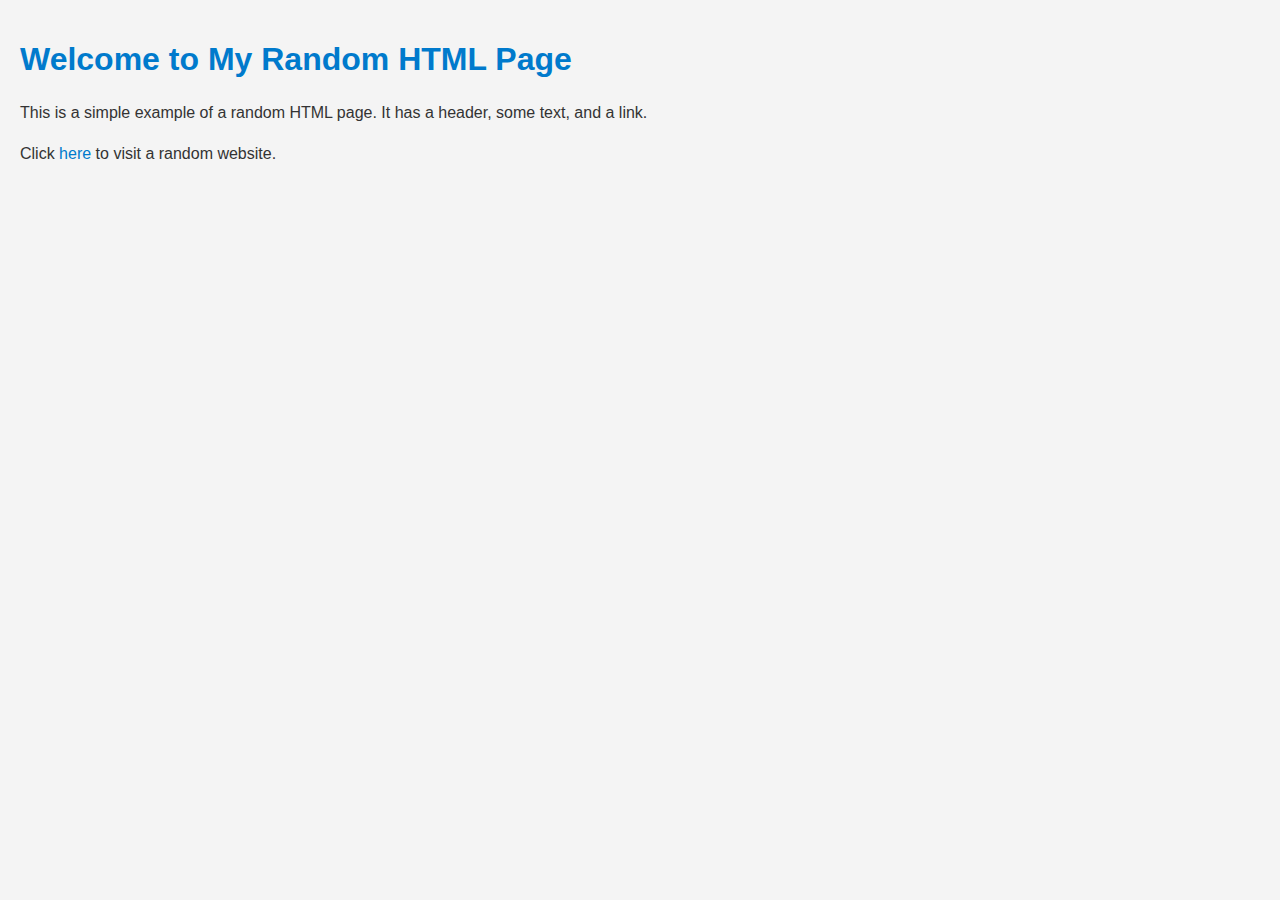
==== index.html @ 5b2fb4c6 "update" ====
<!DOCTYPE html>
<html lang="en">
<head>
    <meta charset="UTF-8">
    <meta name="viewport" content="width=device-width, initial-scale=1.0">
    <title>Random HTML Page</title>
    <style>
        body {
            font-family: Arial, sans-serif;
            background-color: #f4f4f4;
            color: #333;
            margin: 0;
            padding: 20px;
        }
        h1 {
            color: #007acc;
        }
        p {
            line-height: 1.6;
        }
        a {
            color: #007acc;
            text-decoration: none;
        }
        a:hover {
            text-decoration: underline;
        }
    </style>
</head>
<body>
    <h1>Welcome to My Random HTML Page</h1>
    <p>This is a simple example of a random HTML page. It has a header, some text, and a link.</p>
    <p>Click <a href="https://example.com">here</a> to visit a random website.</p>
</body>
</html>
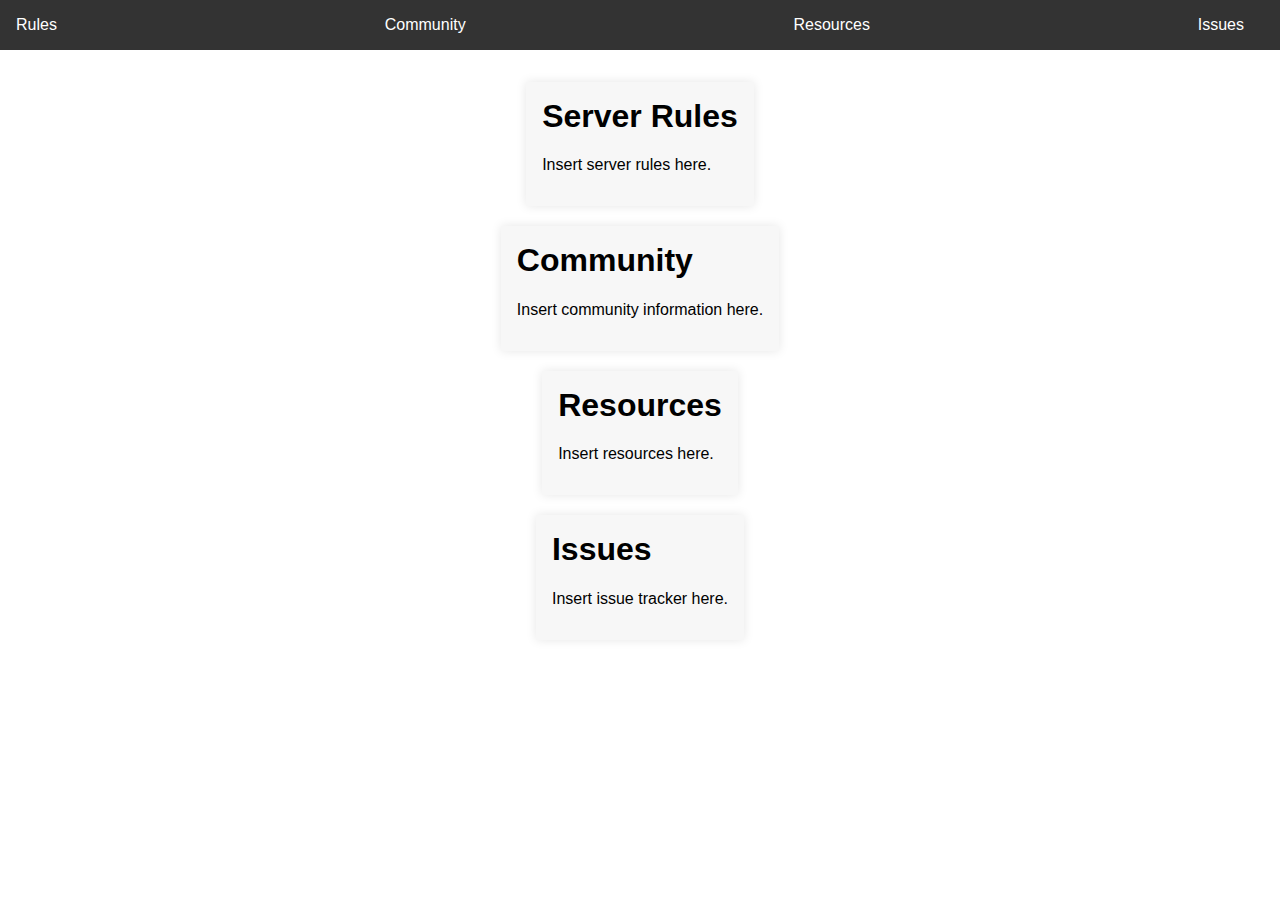
==== commit 70e214d9: "update" ====
--- a/index.html
+++ b/index.html
@@ -3,33 +3,38 @@
 <head>
     <meta charset="UTF-8">
     <meta name="viewport" content="width=device-width, initial-scale=1.0">
-    <title>Random HTML Page</title>
-    <style>
-        body {
-            font-family: Arial, sans-serif;
-            background-color: #f4f4f4;
-            color: #333;
-            margin: 0;
-            padding: 20px;
-        }
-        h1 {
-            color: #007acc;
-        }
-        p {
-            line-height: 1.6;
-        }
-        a {
-            color: #007acc;
-            text-decoration: none;
-        }
-        a:hover {
-            text-decoration: underline;
-        }
-    </style>
+    <title>Discord Server Template</title>
+    <link rel="stylesheet" href="styles.css">
 </head>
 <body>
-    <h1>Welcome to My Random HTML Page</h1>
-    <p>This is a simple example of a random HTML page. It has a header, some text, and a link.</p>
-    <p>Click <a href="https://example.com">here</a> to visit a random website.</p>
+    <header>
+        <nav>
+            <ul>
+                <li><a href="#rules">Rules</a></li>
+                <li><a href="#community">Community</a></li>
+                <li><a href="#resources">Resources</a></li>
+                <li><a href="#issues">Issues</a></li>
+            </ul>
+        </nav>
+    </header>
+    <main>
+        <section id="rules">
+            <h1>Server Rules</h1>
+            <p>Insert server rules here.</p>
+        </section>
+        <section id="community">
+            <h1>Community</h1>
+            <p>Insert community information here.</p>
+        </section>
+        <section id="resources">
+            <h1>Resources</h1>
+            <p>Insert resources here.</p>
+        </section>
+        <section id="issues">
+            <h1>Issues</h1>
+            <p>Insert issue tracker here.</p>
+        </section>
+    </main>
+    <script src="script.js"></script>
 </body>
 </html>--- a/styles.css
+++ b/styles.css
@@ -0,0 +1,47 @@
+body {
+    font-family: Arial, sans-serif;
+    margin: 0;
+    padding: 0;
+}
+
+header {
+    background-color: #333;
+    color: #fff;
+    padding: 1em;
+    text-align: center;
+}
+
+nav ul {
+    list-style: none;
+    margin: 0;
+    padding: 0;
+    display: flex;
+    justify-content: space-between;
+}
+
+nav li {
+    margin-right: 20px;
+}
+
+nav a {
+    color: #fff;
+    text-decoration: none;
+}
+
+main {
+    display: flex;
+    flex-direction: column;
+    align-items: center;
+    padding: 2em;
+}
+
+section {
+    background-color: #f7f7f7;
+    padding: 1em;
+    margin-bottom: 20px;
+    box-shadow: 0 0 10px rgba(0, 0, 0, 0.1);
+}
+
+h1 {
+    margin-top: 0;
+}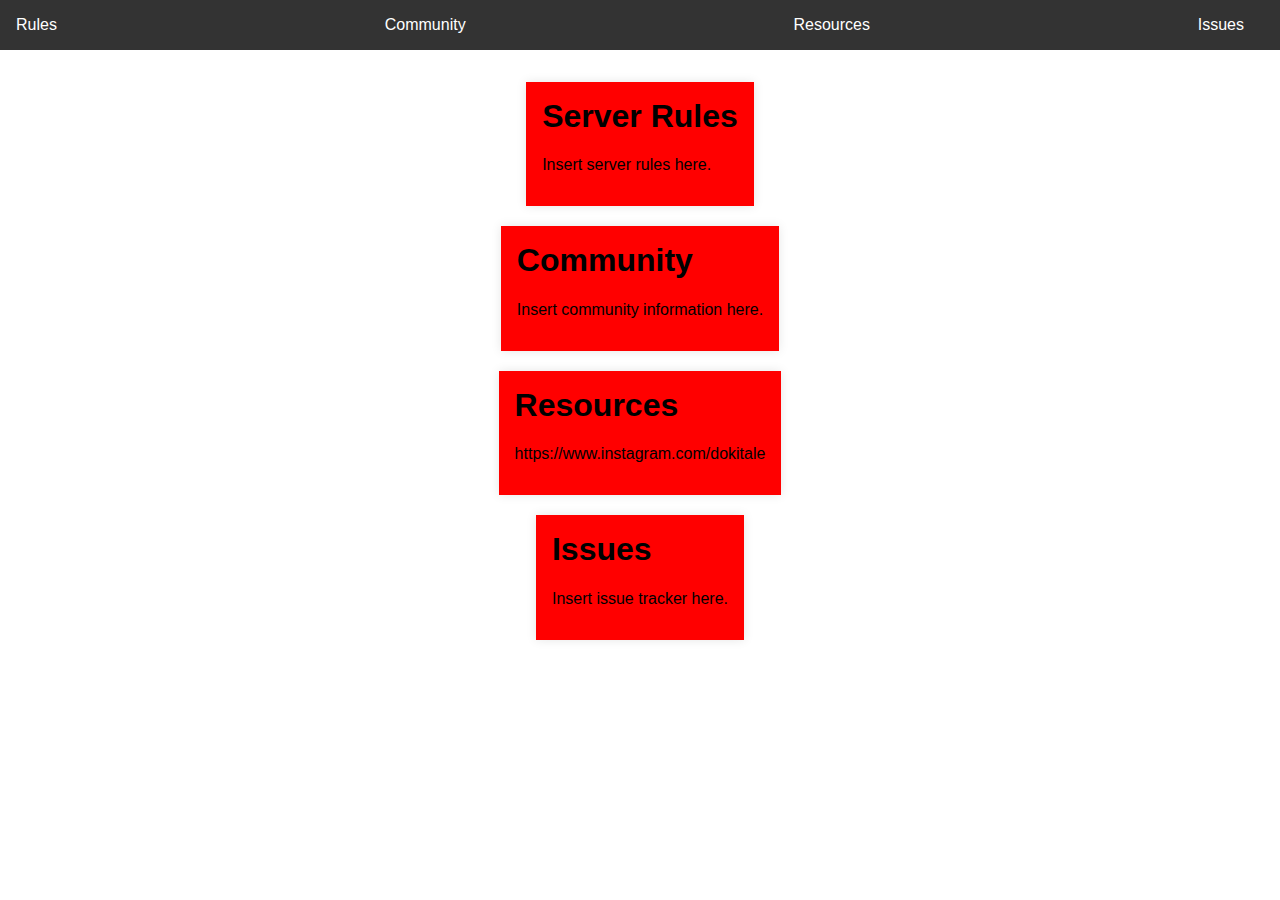
==== commit 44db2f7e: "update" ====
--- a/index.html
+++ b/index.html
@@ -28,7 +28,7 @@
         </section>
         <section id="resources">
             <h1>Resources</h1>
-            <p>Insert resources here.</p>
+            <p>https://www.instagram.com/dokitale</p>
         </section>
         <section id="issues">
             <h1>Issues</h1>
--- a/styles.css
+++ b/styles.css
@@ -36,7 +36,7 @@
 }
 
 section {
-    background-color: #f7f7f7;
+    background-color: #ff0000;
     padding: 1em;
     margin-bottom: 20px;
     box-shadow: 0 0 10px rgba(0, 0, 0, 0.1);
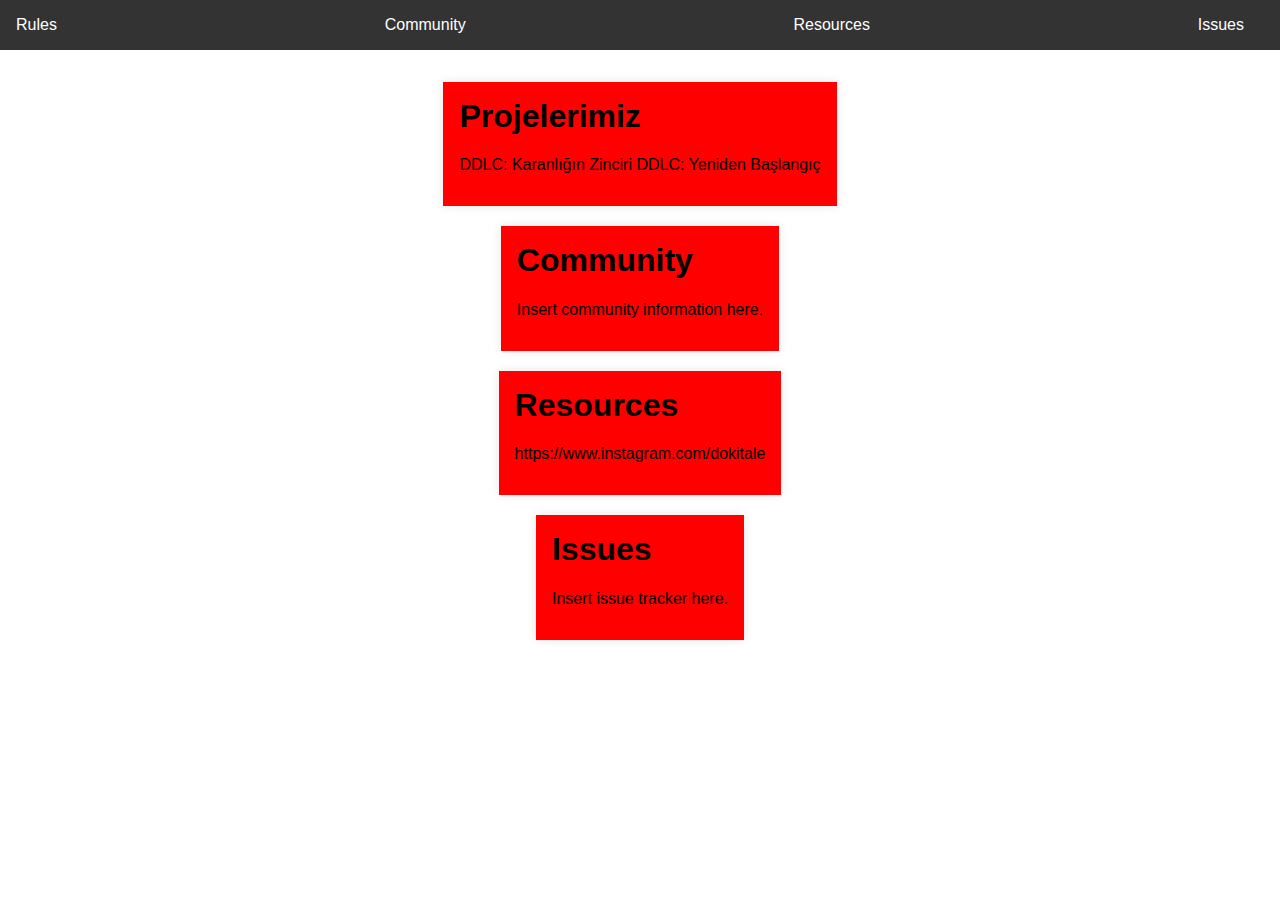
==== commit 1cb753b9: "Update index.html" ====
--- a/index.html
+++ b/index.html
@@ -3,7 +3,7 @@
 <head>
     <meta charset="UTF-8">
     <meta name="viewport" content="width=device-width, initial-scale=1.0">
-    <title>Discord Server Template</title>
+    <title>DokiTaleTR Discord Sunucusu</title>
     <link rel="stylesheet" href="styles.css">
 </head>
 <body>
@@ -19,8 +19,10 @@
     </header>
     <main>
         <section id="rules">
-            <h1>Server Rules</h1>
-            <p>Insert server rules here.</p>
+            <h1>Projelerimiz</h1>
+            <p>DDLC: Karanlığın Zinciri
+                DDLC: Yeniden Başlangıç
+            </p>
         </section>
         <section id="community">
             <h1>Community</h1>
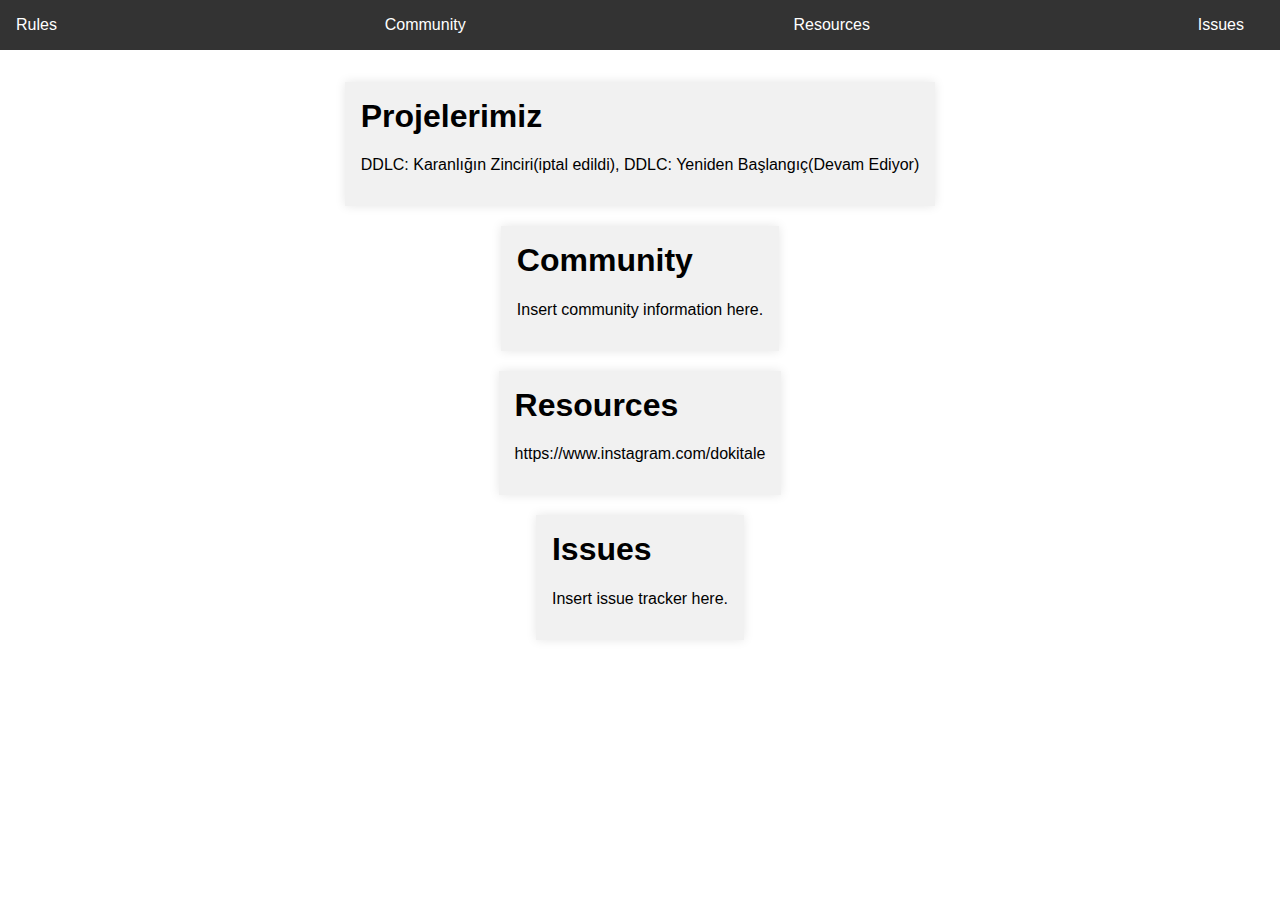
==== commit 2a63bbc6: "Update index.html" ====
--- a/index.html
+++ b/index.html
@@ -20,9 +20,7 @@
     <main>
         <section id="rules">
             <h1>Projelerimiz</h1>
-            <p>DDLC: Karanlığın Zinciri
-                DDLC: Yeniden Başlangıç
-            </p>
+            <p>DDLC: Karanlığın Zinciri(iptal edildi), DDLC: Yeniden Başlangıç(Devam Ediyor)</p>
         </section>
         <section id="community">
             <h1>Community</h1>
--- a/styles.css
+++ b/styles.css
@@ -36,7 +36,7 @@
 }
 
 section {
-    background-color: #ff0000;
+    background-color: #f1f1f1;
     padding: 1em;
     margin-bottom: 20px;
     box-shadow: 0 0 10px rgba(0, 0, 0, 0.1);
